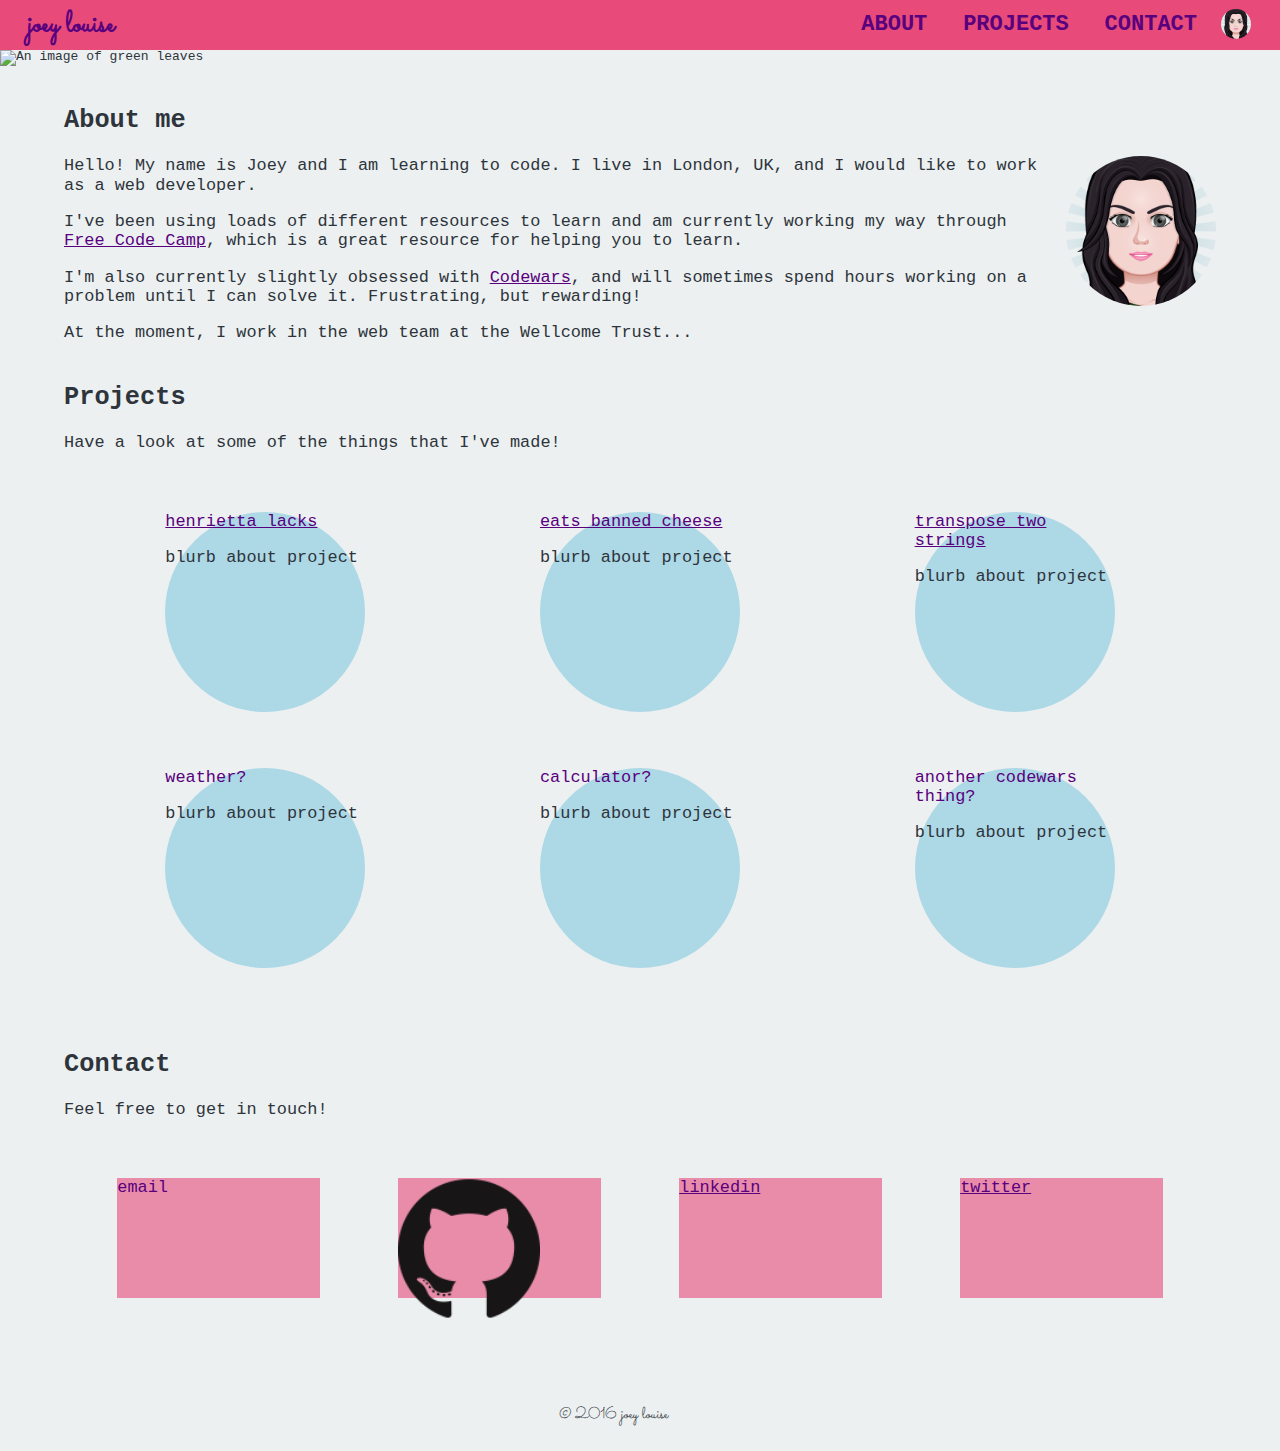
==== index.html @ 07cb8202 "Remove site header avatar from nav ul" ====
<!DOCTYPE html>
<html>
  <head>
    <meta name="viewport" content="width=device-width, initial-scale=1">
    <title>joey louise | Official site</title>

    <!--Links for external CSS-->
    <link rel="stylesheet" type="text/css" href="assets/node_modules/normalize.css/normalize.css">
    <link rel="stylesheet" type="text/css" href="assets/style.css">

    <!--Link for Google font-->
    <link href="https://fonts.googleapis.com/css?family=Sacramento" rel="stylesheet"> 

    <!--Links for favicon-->
    <link rel="apple-touch-icon" sizes="57x57" href="favicon/apple-icon-57x57.png">
    <link rel="apple-touch-icon" sizes="60x60" href="favicon/apple-icon-60x60.png">
    <link rel="apple-touch-icon" sizes="72x72" href="favicon/apple-icon-72x72.png">
    <link rel="apple-touch-icon" sizes="76x76" href="favicon/apple-icon-76x76.png">
    <link rel="apple-touch-icon" sizes="114x114" href="favicon/apple-icon-114x114.png">
    <link rel="apple-touch-icon" sizes="120x120" href="favicon/apple-icon-120x120.png">
    <link rel="apple-touch-icon" sizes="144x144" href="favicon/apple-icon-144x144.png">
    <link rel="apple-touch-icon" sizes="152x152" href="favicon/apple-icon-152x152.png">
    <link rel="apple-touch-icon" sizes="180x180" href="favicon/apple-icon-180x180.png">
    <link rel="icon" type="image/png" sizes="192x192"  href="favicon/android-icon-192x192.png">
    <link rel="icon" type="image/png" sizes="32x32" href="favicon/favicon-32x32.png">
    <link rel="icon" type="image/png" sizes="96x96" href="favicon/favicon-96x96.png">
    <link rel="icon" type="image/png" sizes="16x16" href="favicon/favicon-16x16.png">
    <link rel="manifest" href="favicon/manifest.json">
    <meta name="msapplication-TileColor" content="#ffffff">
    <meta name="msapplication-TileImage" content="favicon/ms-icon-144x144.png">
    <meta name="theme-color" content="#ffffff">

  </head>
  <body>
    <header>
      <a class='site-header__logo' href='https://joeylouise.github.io/jls-portfolio/'>joey louise</a>
    	<nav>
    		<ul id='site-nav__list'>
    			<li class='site-nav__list-element list-responsive'><a href='#about-position'>About</a></li>
    			<li class='site-nav__list-element list-responsive'><a href='#projects-position'>Projects</a></li>
    			<li class='site-nav__list-element list-responsive'><a href=#contact-position>Contact</a></li>
    		</ul>
    	</nav>
      <img class='avatar avatar_logo' src='images/joey.png'>
    </header>

    <div class="spacer"></div>

    <div id='outer-wrap'>

    <img src='images/leaves_crop.jpeg' alt='An image of green leaves' id='leaves'><!--Credit: Annie Spratt; Source: Unsplash-->

      <div id='inner-wrap'>
        <span id='about-position'></span>
        <div id='about' class='main'>
          <h2>About me</h2>
          <img class='avatar avatar_main' src='images/joey.png'>
          <p id='about-me'>Hello! My name is Joey and I am learning to code. I live in London, UK, and I would like to work as a web developer.</p><p>I've been using loads of different resources to learn and am currently working my way through <a href='https://www.freecodecamp.com/joeylouise' target='_blank' rel='noopener noreferrer'>Free Code Camp</a>, which is a great resource for helping you to learn.</p>
          <p>I'm also currently slightly obsessed with <a href='https://www.codewars.com/users/joeylouise' target='_blank' rel='noopener noreferrer'>Codewars</a>, and will sometimes spend hours working on a problem until I can solve it. Frustrating, but rewarding!</p>
          <p>At the moment, I work in the web team at the Wellcome Trust...</p>

        </div><!--Closes #about-->

        <span id='projects-position'></span>
        <div id='projects' class='main'>
          <h2>Projects</h2>
          <p>Have a look at some of the things that I've made!</p>

          <div class='site-project__list'>
            <div class='site-project__list-element'><a href='http://codepen.io/joeylouise/full/JKNEPz' target='_blank' rel='noopener noreferrer'>henrietta lacks</a><p>blurb about project</p></div>
            <div class='site-project__list-element'><a href='http://eatsbannedcheese.com/' target='_blank' rel='noopener noreferrer'>eats banned cheese</a><p>blurb about project</p></div>
            <div class='site-project__list-element'><a href='https://joeylouise.github.io/transpose-two-strings/' target='_blank' rel='noopener noreferrer'>transpose two strings</a><p>blurb about project</p></div>
            <div class='site-project__list-element'><a>weather?</a><p>blurb about project</p></div>
            <div class='site-project__list-element'><a>calculator?</a><p>blurb about project</p></div>
            <div class='site-project__list-element'><a>another codewars thing?</a><p>blurb about project</p></div>
          </div>
        </div><!--Closes #projects-->

        <span id='contact-position'></span>
        <div id='contact' class='main'>
          <h2>Contact</h2>
          <p>Feel free to get in touch!</p>

          <ul class='site-contact__list'>
            <li class='site-contact__list-element'><a mailto='joannascott29@hotmail.co.uk'>email</a></li>
            <li class='site-contact__list-element'><a href='https://github.com/joeylouise'><img class='contact_logo' src='social_media_icons/GitHub-Mark/GitHub-Mark-120px-plus.png' alt='GitHub logo'></a></li>
            <li class='site-contact__list-element'><a href='https://www.linkedin.com/in/joanna-scott-aa110b81' target='_blank' rel='noopener noreferrer'>linkedin</a></li>
            <li class='site-contact__list-element'><a href='https://twitter.com/joeylouise29' target='_blank' rel='noopener noreferrer'>twitter</a></li>
          </ul>

        </div><!--Closes #contact-->

      </div><!--Closes #inner-wrap-->
    <footer>
      <p id='date-time'></p>
      <p id='copyright'>&copy; 2016 joey louise</p>
    </footer>
    </div><!--Closes #outer-wrap--> 

    <script src="assets/script.js"></script>
  </body>
</html>
---- assets/style.css ----
a {
	color: #58007e;/*chosen for accessibility using http://colorsafe.co */
}

a:hover {
	font-weight: bold;
}

body {
	background-color: #ECF0F1;
	color: #2e343b; /*chosen for accessibility using http://colorsafe.co */
	font-family: monospace;
}

#leaves {
	height: auto;
	position: relative;
	width: 100%;
	z-index: 1;
}

#leaves.fixed-position {
	position: fixed;
	top: -60px;
}

header {
	background-color: #E84A7A;
	height: 50px;
	position: fixed;
	top: 0;
	width: 100%;
	z-index: 10;
}

footer {
	padding: 10px 0;
	text-align: center;
	width: 100%;
}

.avatar {
	border-radius: 50%;
	clear: both;
	float: right;
	height: auto;
	margin-left: 10px;
}

.avatar_logo {
	position: relative;
	margin-right: 29px;
	top: -41px;
	width: 30px;
}

.avatar_main {
	width: 150px;
}

.main {
	margin: 40px 0;
}

li.list-responsive {
  	display: none;
  }

@media (min-width: 630px) {
  li.list-responsive {
  	display: inline;
  }
}

#site-nav__list {
	list-style-type: none;
	height: 22px;
	float: right;
	font-weight: bold;
	overflow: hidden;
	margin: 0 55px 0 0;
	padding: 14px;
	text-align: right;
	text-transform: uppercase;
}

.site-nav__list-element {
	display: inline;
	font-size: 22px;
	line-height: 22px;
}

.site-nav__list-element a {
	text-decoration: none;
	padding: 14px;
}

.site-nav__list-element a:hover {
	background-color: #ECF0F1;
	text-decoration: underline;
}

.site-header__logo {
	/*box-sizing: border-box;*/
	float: left;
	font-family: 'Sacramento', monospace;
	font-size: 30px;
	font-weight: bold;
	line-height: 22px;
	list-style-type: none;
	margin-left: 14px;
	padding: 14px;
	text-decoration: none;
	text-transform: lowercase;
}

.site-project__list, .site-contact__list {
	list-style-type: none;
	margin: 0;
	overflow: hidden;
	padding: 0;
	padding: 14px;
}

.site-project__list-element {
	background-color: lightblue;
	border-radius: 50%;
	float: left;
	height: 200px;
    margin: 2.5% calc((100% - 200px) / 2);
    width: 200px;
}

@media (min-width: 530px) {
  .site-project__list-element {
    margin: 2.5% calc((100% - 400px) / 4);
  }
}

@media (min-width: 830px) {
  .site-project__list-element {
    margin: 2.5% calc((100% - 600px) / 6);
  }
}

@media (min-width: 1460px) {
  .site-project__list-element {
	height: 175px;
    margin: 2.5% calc((100% - 1050px) / 12);
    width: 175px;
  }
}

.site-contact__list-element {
	background-color: rgba(232,74,122,0.6);
	float: left;
	height: 120px;
    width: 18%;
    margin: 2.5% 3.5%;
}

.contact_logo {
	width: 70%;
}

.spacer {
	width: 100%;
	height: 50px;
}

#about-position, #projects-position, #contact-position {
	display: block;
	height: 0;
	position: relative;
	top: -80px;
}

#copyright {
	display: inline-block;
	font-family: 'Sacramento', monospace;
}

#date-time {
	float: right;
	margin-right: 54px;
}

#outer-wrap {
	max-width: 100%;
	margin: 0 auto;
}

#inner-wrap {
	font-size: 1.3em;
	max-width: 90%;
	margin: 0 auto;
}
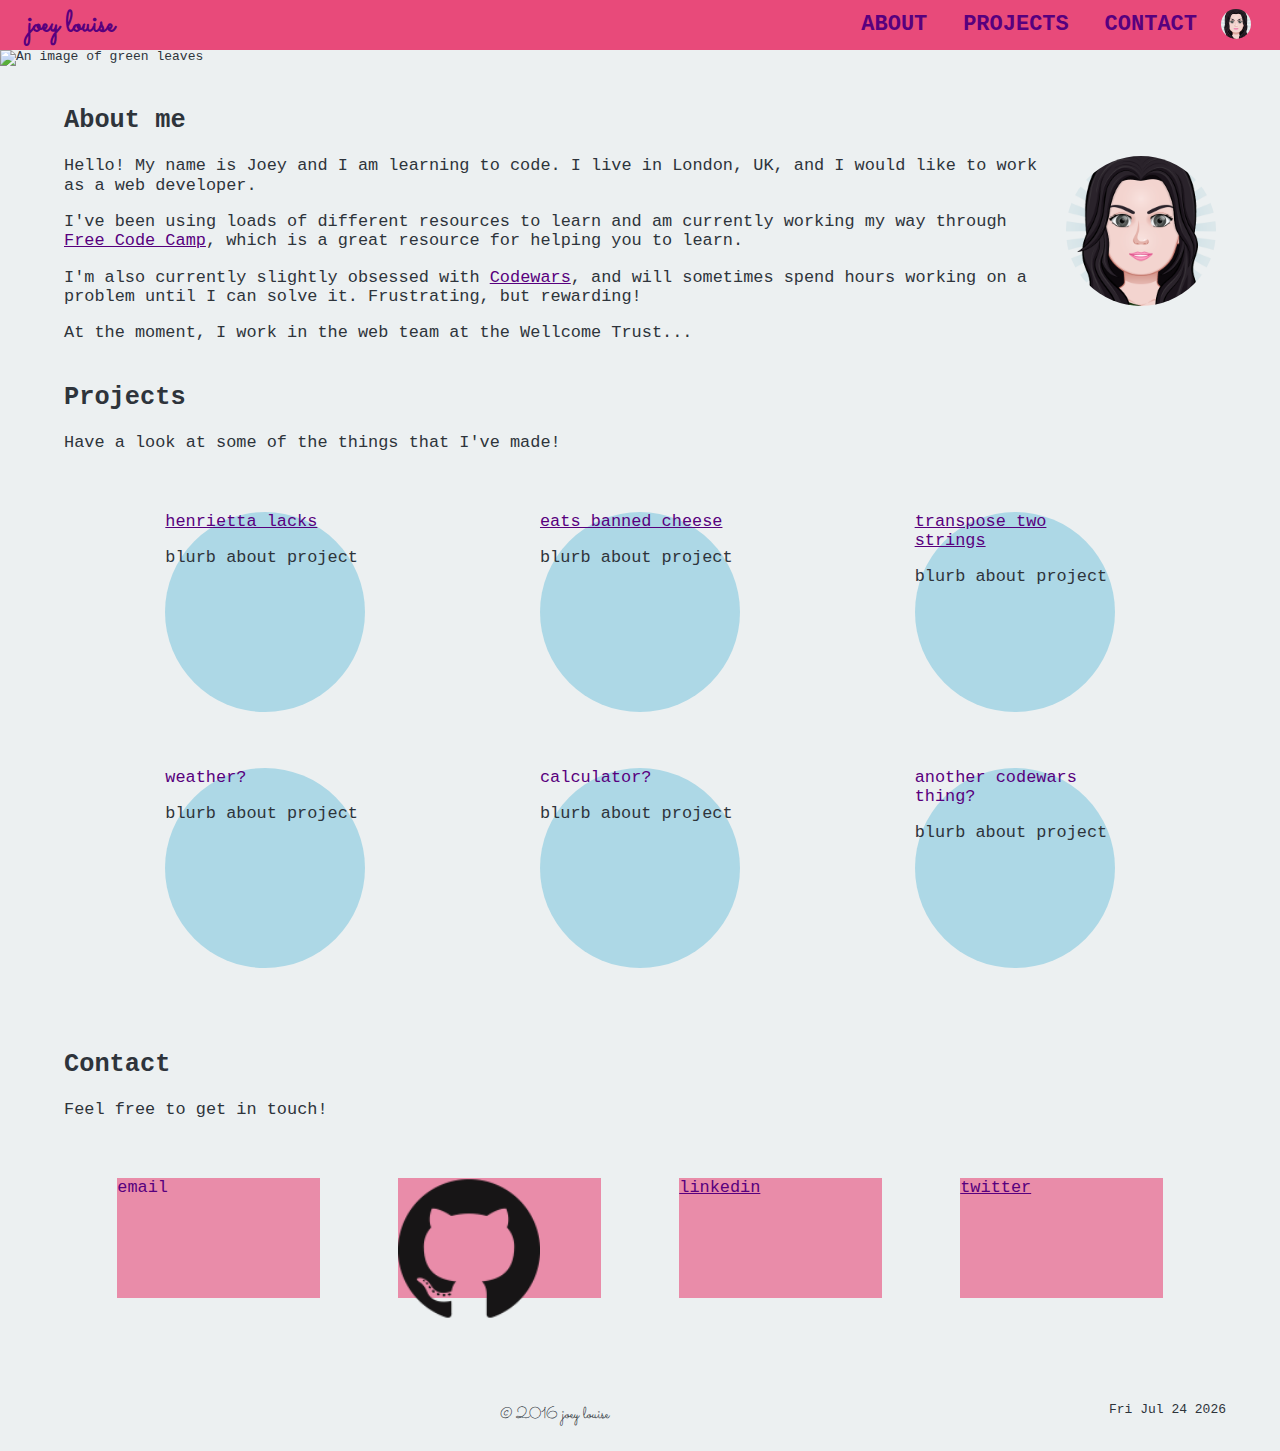
==== commit 12809e60: "Add js to show nav when hamburger clicked" ====
--- a/index.html
+++ b/index.html
@@ -36,12 +36,17 @@
       <a class='site-header__logo' href='https://joeylouise.github.io/jls-portfolio/'>joey louise</a>
     	<nav>
     		<ul id='site-nav__list'>
-    			<li class='site-nav__list-element list-responsive'><a href='#about-position'>About</a></li>
-    			<li class='site-nav__list-element list-responsive'><a href='#projects-position'>Projects</a></li>
-    			<li class='site-nav__list-element list-responsive'><a href=#contact-position>Contact</a></li>
+    			<li class='site-nav__list-element'><a href='#about-position'>About</a></li>
+    			<li class='site-nav__list-element'><a href='#projects-position'>Projects</a></li>
+    			<li class='site-nav__list-element'><a href=#contact-position>Contact</a></li>
     		</ul>
     	</nav>
       <img class='avatar avatar_logo' src='images/joey.png'>
+      <div id="site-nav__hamburger" onclick="showNav('site-nav__list')">
+            <div class="site-nav__hamburger__part"></div>
+            <div class="site-nav__hamburger__part"></div>
+            <div class="site-nav__hamburger__part"></div>
+      </div>
     </header>
 
     <div class="spacer"></div>
--- a/assets/style.css
+++ b/assets/style.css
@@ -48,12 +48,39 @@
 }
 
 .avatar_logo {
+	display: none;
 	position: relative;
 	margin-right: 29px;
 	top: -41px;
 	width: 30px;
 }
 
+@media (min-width: 630px) {
+	.avatar_logo {
+		display: block;
+	}
+}
+
+#site-nav__hamburger {
+	float: right;
+	height: 50px;
+	padding-top: 15px;
+	width: 56px;
+}
+
+@media (min-width: 630px) {
+	#site-nav__hamburger {
+		display: none;
+	}
+}
+
+.site-nav__hamburger__part {
+	background-color: #58007e;
+	height: 4px;
+	margin: 0 14px 4px 14px;
+	width: 28px;
+}
+
 .avatar_main {
 	width: 150px;
 }
@@ -62,37 +89,32 @@
 	margin: 40px 0;
 }
 
-li.list-responsive {
-  	display: none;
-  }
-
-@media (min-width: 630px) {
-  li.list-responsive {
-  	display: inline;
-  }
-}
-
 #site-nav__list {
+	display: none;
+	background-color: #E84A7A;
+	font-weight: bold;
+	height: 150px;
+	overflow: hidden;
 	list-style-type: none;
-	height: 22px;
-	float: right;
-	font-weight: bold;
-	overflow: hidden;
-	margin: 0 55px 0 0;
-	padding: 14px;
-	text-align: right;
+	margin: 0;
+    padding: 0;
+	position: absolute;
+	right: 0;
 	text-transform: uppercase;
+    top: 50px;
+    width: 160px;
 }
 
 .site-nav__list-element {
-	display: inline;
 	font-size: 22px;
 	line-height: 22px;
 }
 
 .site-nav__list-element a {
+	display: block;
+	border: dotted 1px;
 	text-decoration: none;
-	padding: 14px;
+	padding: 13px 14px;
 }
 
 .site-nav__list-element a:hover {
@@ -100,8 +122,29 @@
 	text-decoration: underline;
 }
 
+@media (min-width: 630px) {
+  .site-nav__list-element {
+  	display: inline;
+  }
+
+  .site-nav__list-element a {
+  	border: 0;
+	display: inline;
+	padding: 14px;
+}
+
+  #site-nav__list {
+  	display: block;
+	height: 22px;
+	float: right;
+	margin: 0 55px 0 0;
+	padding: 14px;
+	top: 0;
+	width: 363.688px;
+  }
+}
+
 .site-header__logo {
-	/*box-sizing: border-box;*/
 	float: left;
 	font-family: 'Sacramento', monospace;
 	font-size: 30px;
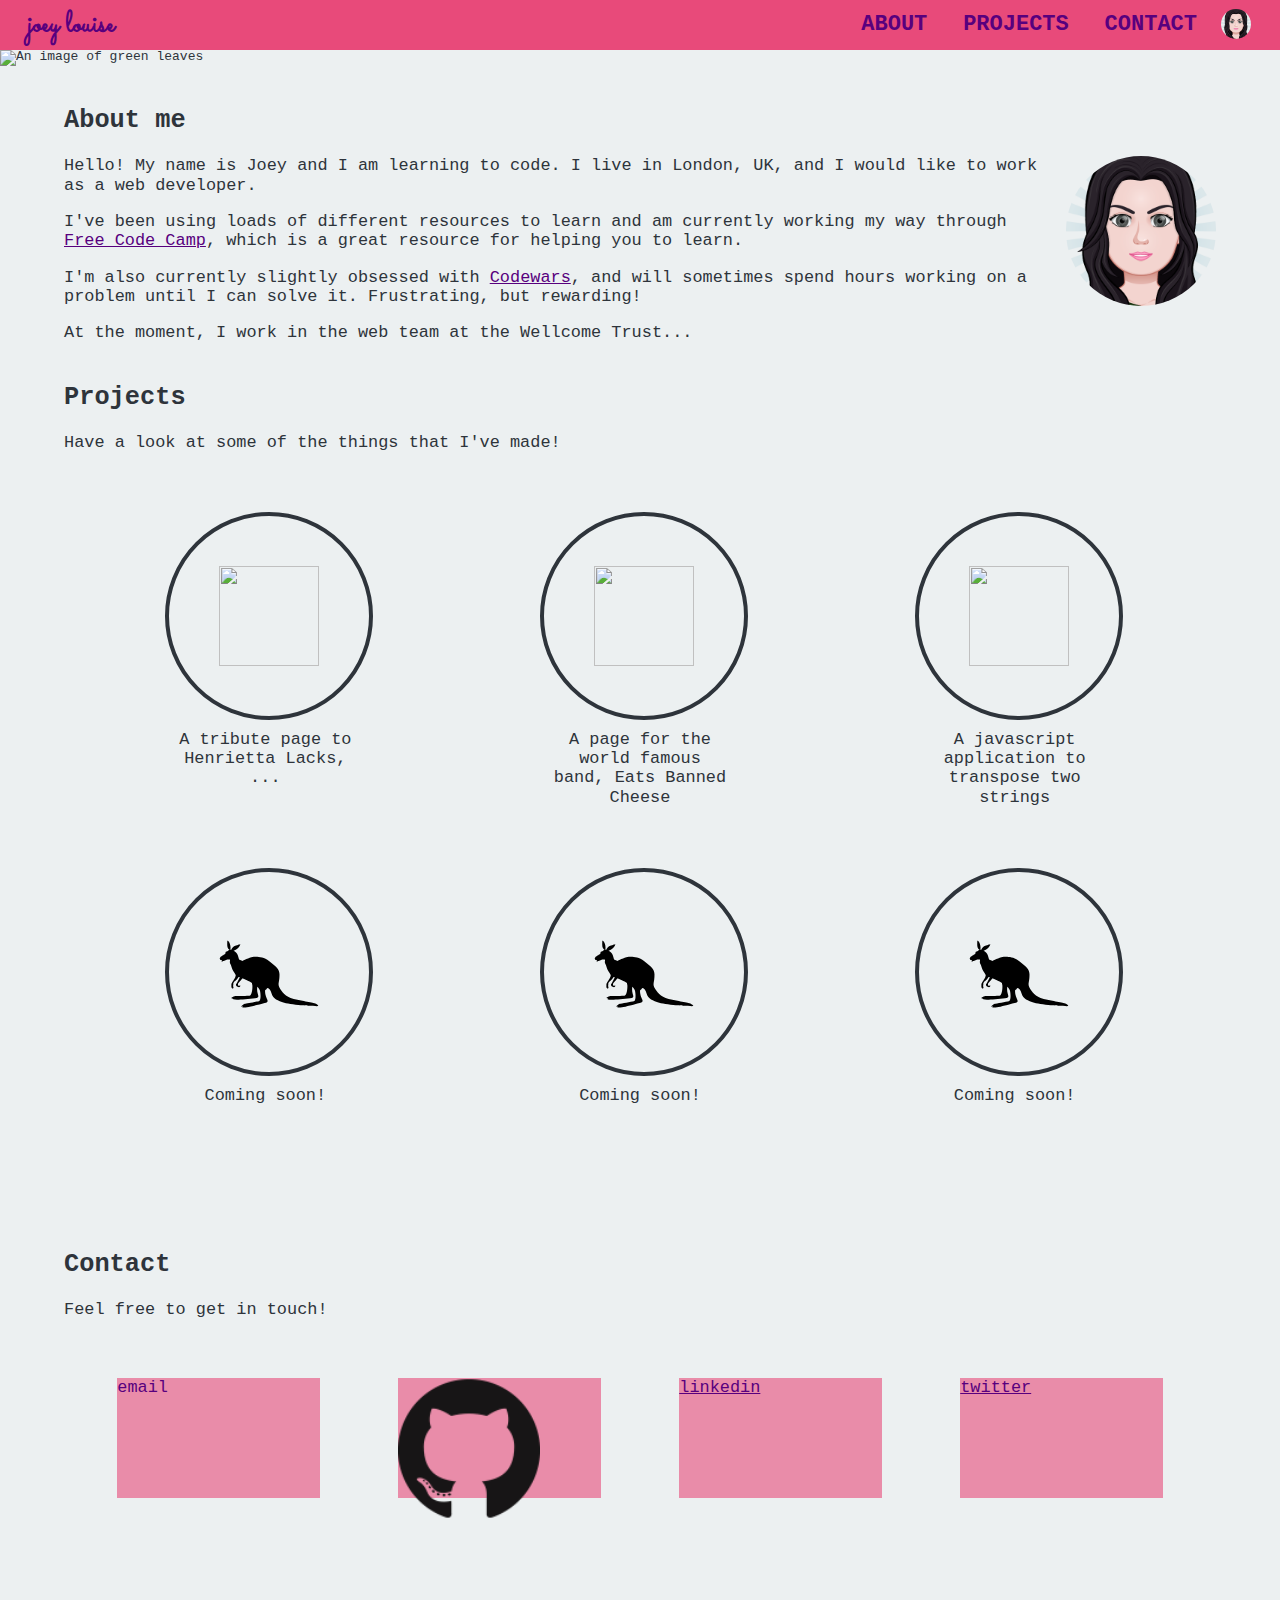
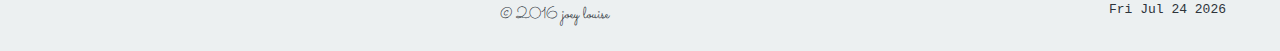
==== commit 154589f3: "Add kangaroos as placeholder images" ====
--- a/index.html
+++ b/index.html
@@ -31,7 +31,7 @@
     <meta name="theme-color" content="#ffffff">
 
   </head>
-  <body>
+  <body onresize="restoreDisplay()">
     <header>
       <a class='site-header__logo' href='https://joeylouise.github.io/jls-portfolio/'>joey louise</a>
     	<nav>
@@ -46,6 +46,10 @@
             <div class="site-nav__hamburger__part"></div>
             <div class="site-nav__hamburger__part"></div>
             <div class="site-nav__hamburger__part"></div>
+      </div>
+      <div id="site-nav__cross" onclick="hideNav('site-nav__list')">
+            <div class="site-nav__cross__part"></div>
+            <div class="site-nav__cross__part"></div>
       </div>
     </header>
 
@@ -71,14 +75,14 @@
           <h2>Projects</h2>
           <p>Have a look at some of the things that I've made!</p>
 
-          <div class='site-project__list'>
-            <div class='site-project__list-element'><a href='http://codepen.io/joeylouise/full/JKNEPz' target='_blank' rel='noopener noreferrer'>henrietta lacks</a><p>blurb about project</p></div>
-            <div class='site-project__list-element'><a href='http://eatsbannedcheese.com/' target='_blank' rel='noopener noreferrer'>eats banned cheese</a><p>blurb about project</p></div>
-            <div class='site-project__list-element'><a href='https://joeylouise.github.io/transpose-two-strings/' target='_blank' rel='noopener noreferrer'>transpose two strings</a><p>blurb about project</p></div>
-            <div class='site-project__list-element'><a>weather?</a><p>blurb about project</p></div>
-            <div class='site-project__list-element'><a>calculator?</a><p>blurb about project</p></div>
-            <div class='site-project__list-element'><a>another codewars thing?</a><p>blurb about project</p></div>
-          </div>
+          <ul class='site-project__list'>
+            <li class='site-project__list-element'><a href='http://codepen.io/joeylouise/full/JKNEPz' target='_blank' rel='noopener noreferrer'><img src=''></a><p>A tribute page to Henrietta Lacks, ...</p></li>
+            <li class='site-project__list-element'><a href='http://eatsbannedcheese.com/' target='_blank' rel='noopener noreferrer'><img src='images/cheese.svg'></a><p>A page for the world famous band, Eats Banned Cheese</p></li>
+            <li class='site-project__list-element'><a href='https://joeylouise.github.io/transpose-two-strings/' target='_blank' rel='noopener noreferrer'><img src=''></a><p>A javascript application to transpose two strings</p></li>
+            <li class='site-project__list-element'><a href=""><img src='images/placeholder.svg'></a><p>Coming soon!</p></li>
+            <li class='site-project__list-element'><a href=""><img src='images/placeholder.svg'></a><p>Coming soon!</p></li>
+            <li class='site-project__list-element'><a href=""><img src='images/placeholder.svg'></a><p>Coming soon!</p></li>
+          </ul><!--Closes #site-project__list-->
         </div><!--Closes #projects-->
 
         <span id='contact-position'></span>
@@ -104,4 +108,11 @@
 
     <script src="assets/script.js"></script>
   </body>
-</html>+</html>
+
+<!--Credits
+
+Cheese by Arthur Shlain from the Noun Project
+Kangaroo by Simon Child from the Noun Project
+
+-->--- a/assets/style.css
+++ b/assets/style.css
@@ -61,24 +61,38 @@
 	}
 }
 
-#site-nav__hamburger {
+#site-nav__hamburger, #site-nav__cross {
+	box-sizing: border-box;
 	float: right;
 	height: 50px;
 	padding-top: 15px;
 	width: 56px;
 }
 
+#site-nav__cross {
+	display: none;
+	padding-top: 17px;
+}
+
 @media (min-width: 630px) {
-	#site-nav__hamburger {
+	#site-nav__hamburger, #site-nav__cross {
 		display: none;
 	}
 }
 
-.site-nav__hamburger__part {
+.site-nav__hamburger__part, .site-nav__cross__part {
 	background-color: #58007e;
 	height: 4px;
 	margin: 0 14px 4px 14px;
 	width: 28px;
+}
+
+.site-nav__cross__part:nth-of-type(1) {
+	transform: translateY(150%) rotate(45deg);
+}
+
+.site-nav__cross__part:nth-of-type(2) {
+	transform: translateY(-50%) rotate(-45deg);
 }
 
 .avatar_main {
@@ -166,11 +180,35 @@
 }
 
 .site-project__list-element {
-	background-color: lightblue;
+	float: left;
+	height: 300px;
+    margin: 2.5% calc((100% - 200px) / 2);
+    width: 200px;
+}
+
+.site-project__list-element a {
+	border: 4px solid #2e343b;
 	border-radius: 50%;
-	float: left;
+	display: block;
 	height: 200px;
-    margin: 2.5% calc((100% - 200px) / 2);
+	position: relative;
+    width: 200px;
+}
+
+.site-project__list-element img {
+	height: 100px;
+	position: absolute;
+	right: 25%;
+	top: 25%;
+	width: 100px;
+}
+
+.site-project__list-element p {
+	box-sizing: border-box;
+	height: 100px;
+	margin: 0;
+	padding: 10px;
+	text-align: center;
     width: 200px;
 }
 
@@ -188,10 +226,22 @@
 
 @media (min-width: 1460px) {
   .site-project__list-element {
-	height: 175px;
-    margin: 2.5% calc((100% - 1050px) / 12);
-    width: 175px;
-  }
+  	height: 252px;
+    margin: 2.5% calc((100% - 1008px) / 12);
+    width: 168px;
+  }
+ 
+  .site-project__list-element a {
+	height: 168px;
+    width: 168px;
+  }
+
+  .site-project__list-element p {
+	background-color: lightblue;
+	height: 84px;
+    width: 168px;
+  }
+
 }
 
 .site-contact__list-element {
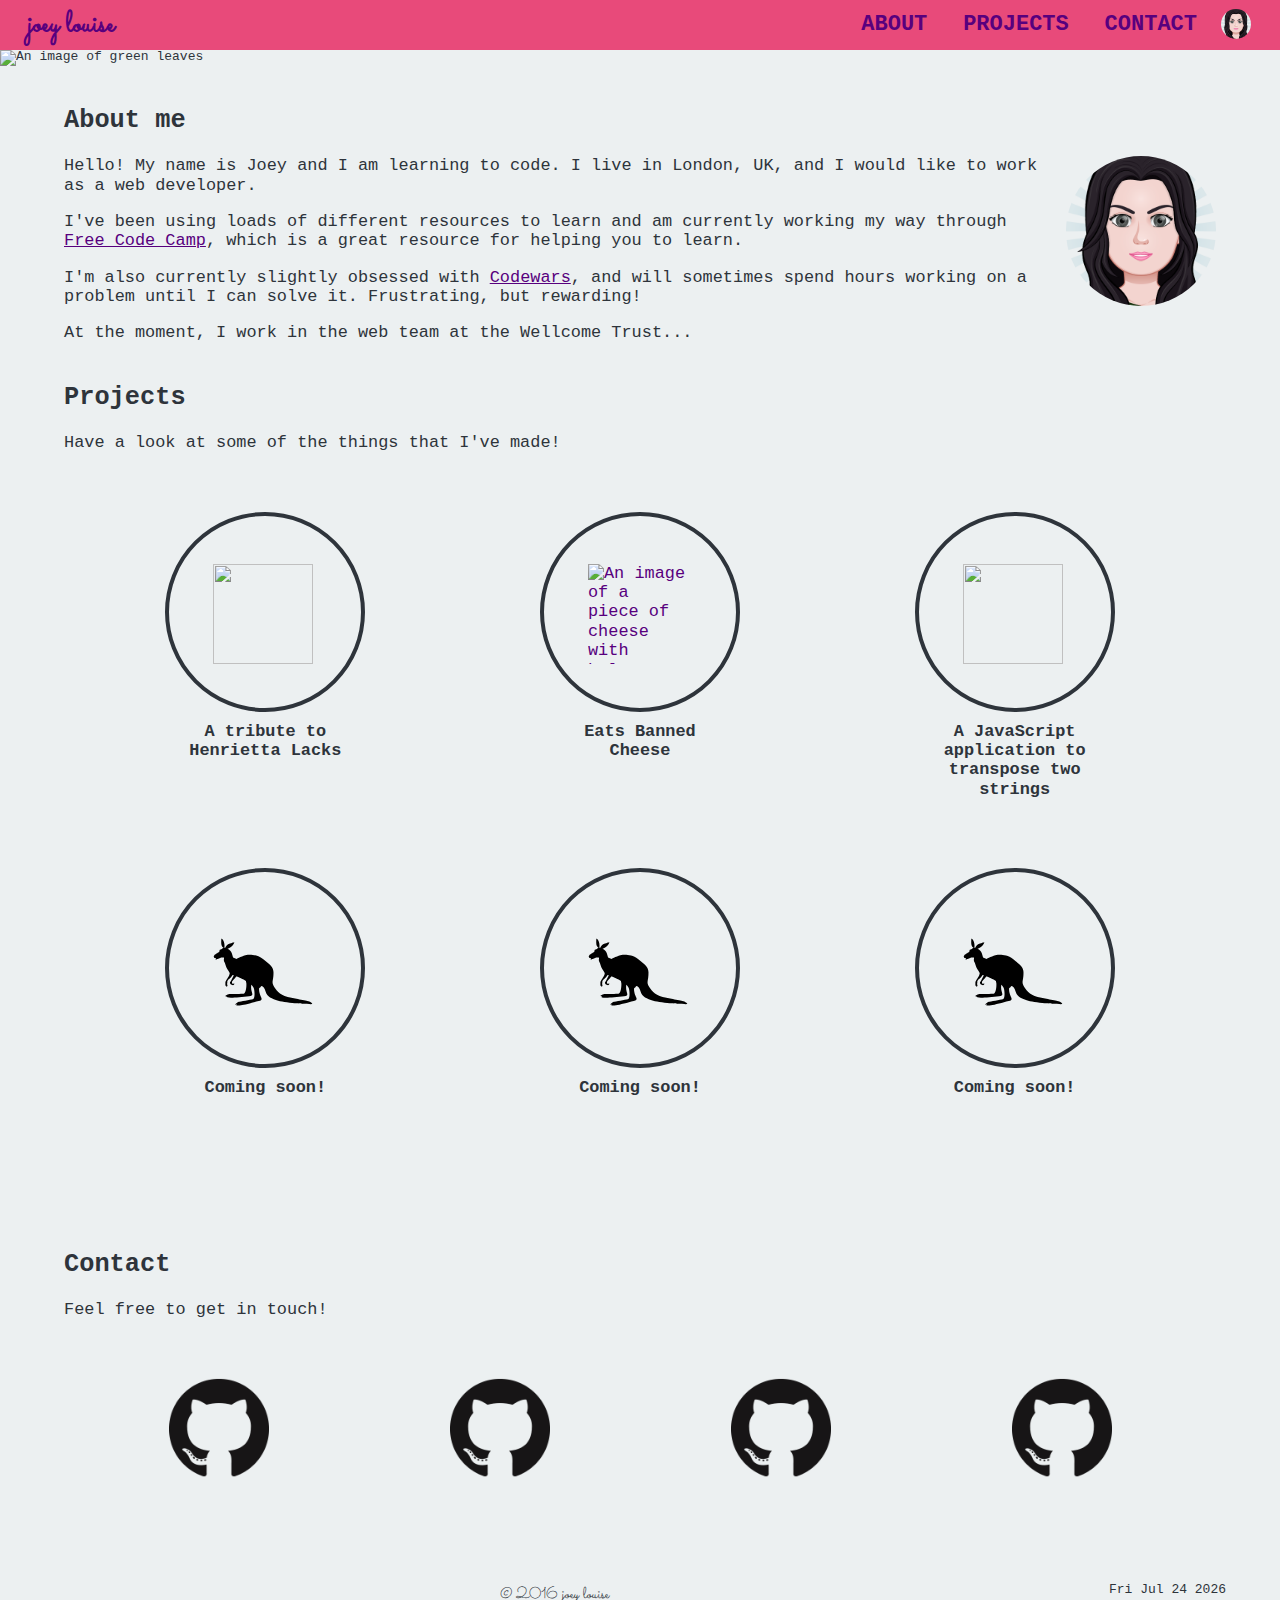
==== commit ec4fc7c6: "Add placeholder contact logos" ====
--- a/index.html
+++ b/index.html
@@ -76,9 +76,9 @@
           <p>Have a look at some of the things that I've made!</p>
 
           <ul class='site-project__list'>
-            <li class='site-project__list-element'><a href='http://codepen.io/joeylouise/full/JKNEPz' target='_blank' rel='noopener noreferrer'><img src=''></a><p>A tribute page to Henrietta Lacks, ...</p></li>
-            <li class='site-project__list-element'><a href='http://eatsbannedcheese.com/' target='_blank' rel='noopener noreferrer'><img src='images/cheese.svg'></a><p>A page for the world famous band, Eats Banned Cheese</p></li>
-            <li class='site-project__list-element'><a href='https://joeylouise.github.io/transpose-two-strings/' target='_blank' rel='noopener noreferrer'><img src=''></a><p>A javascript application to transpose two strings</p></li>
+            <li class='site-project__list-element'><a href='http://codepen.io/joeylouise/full/JKNEPz' target='_blank' rel='noopener noreferrer'><img src='images/testtube.svg'></a><p>A tribute to Henrietta Lacks</p></li>
+            <li class='site-project__list-element'><a href='http://eatsbannedcheese.com/' target='_blank' rel='noopener noreferrer'><img src='images/cheese.svg' alt="An image of a piece of cheese with holes"></a><p>Eats Banned Cheese</p></li>
+            <li class='site-project__list-element'><a href='https://joeylouise.github.io/transpose-two-strings/' target='_blank' rel='noopener noreferrer'><img src='images/javascript.svg'></a><p>A JavaScript application to transpose two strings</p></li>
             <li class='site-project__list-element'><a href=""><img src='images/placeholder.svg'></a><p>Coming soon!</p></li>
             <li class='site-project__list-element'><a href=""><img src='images/placeholder.svg'></a><p>Coming soon!</p></li>
             <li class='site-project__list-element'><a href=""><img src='images/placeholder.svg'></a><p>Coming soon!</p></li>
@@ -91,10 +91,10 @@
           <p>Feel free to get in touch!</p>
 
           <ul class='site-contact__list'>
-            <li class='site-contact__list-element'><a mailto='joannascott29@hotmail.co.uk'>email</a></li>
-            <li class='site-contact__list-element'><a href='https://github.com/joeylouise'><img class='contact_logo' src='social_media_icons/GitHub-Mark/GitHub-Mark-120px-plus.png' alt='GitHub logo'></a></li>
-            <li class='site-contact__list-element'><a href='https://www.linkedin.com/in/joanna-scott-aa110b81' target='_blank' rel='noopener noreferrer'>linkedin</a></li>
-            <li class='site-contact__list-element'><a href='https://twitter.com/joeylouise29' target='_blank' rel='noopener noreferrer'>twitter</a></li>
+            <li class='site-contact__list-element'><a mailto='joannascott29@hotmail.co.uk'><img class='contact_logo' src='social_media_icons/GitHub-Mark/GitHub-Mark-120px-plus.png' alt='GitHub logo'></a></li>
+            <li class='site-contact__list-element'><a href='https://github.com/joeylouise' target='_blank' rel='noopener noreferrer'><img class='contact_logo' src='social_media_icons/GitHub-Mark/GitHub-Mark-120px-plus.png' alt='GitHub logo'></a></li>
+            <li class='site-contact__list-element'><a href='https://www.linkedin.com/in/joanna-scott-aa110b81' target='_blank' rel='noopener noreferrer'><img class='contact_logo' src='social_media_icons/GitHub-Mark/GitHub-Mark-120px-plus.png' alt='GitHub logo'></a></li>
+            <li class='site-contact__list-element'><a href='https://twitter.com/joeylouise29' target='_blank' rel='noopener noreferrer'><img class='contact_logo' src='social_media_icons/GitHub-Mark/GitHub-Mark-120px-plus.png' alt='GitHub logo'></a></li>
           </ul>
 
         </div><!--Closes #contact-->
@@ -113,6 +113,7 @@
 <!--Credits
 
 Cheese by Arthur Shlain from the Noun Project
+test tubes by To Uyen from the Noun Project
+function by Ian Kirkland from the Noun Project
 Kangaroo by Simon Child from the Noun Project
-
 -->--- a/assets/style.css
+++ b/assets/style.css
@@ -10,6 +10,10 @@
 	background-color: #ECF0F1;
 	color: #2e343b; /*chosen for accessibility using http://colorsafe.co */
 	font-family: monospace;
+}
+
+.bold {
+	font-weight: bold;
 }
 
 #leaves {
@@ -189,10 +193,15 @@
 .site-project__list-element a {
 	border: 4px solid #2e343b;
 	border-radius: 50%;
+	box-sizing: border-box;
 	display: block;
 	height: 200px;
 	position: relative;
     width: 200px;
+}
+
+.site-project__list-element a:hover {
+	border: 7px solid #2e343b;
 }
 
 .site-project__list-element img {
@@ -205,6 +214,7 @@
 
 .site-project__list-element p {
 	box-sizing: border-box;
+	font-weight: bold;
 	height: 100px;
 	margin: 0;
 	padding: 10px;
@@ -237,7 +247,6 @@
   }
 
   .site-project__list-element p {
-	background-color: lightblue;
 	height: 84px;
     width: 168px;
   }
@@ -245,15 +254,15 @@
 }
 
 .site-contact__list-element {
-	background-color: rgba(232,74,122,0.6);
+	/*background-color: rgba(232,74,122,0.6);*/
 	float: left;
-	height: 120px;
-    width: 18%;
-    margin: 2.5% 3.5%;
+	height: 100px;
+    width: 100px;
+    margin: 2.5% calc((100% - 400px) / 8);;
 }
 
 .contact_logo {
-	width: 70%;
+	width: 100%;
 }
 
 .spacer {
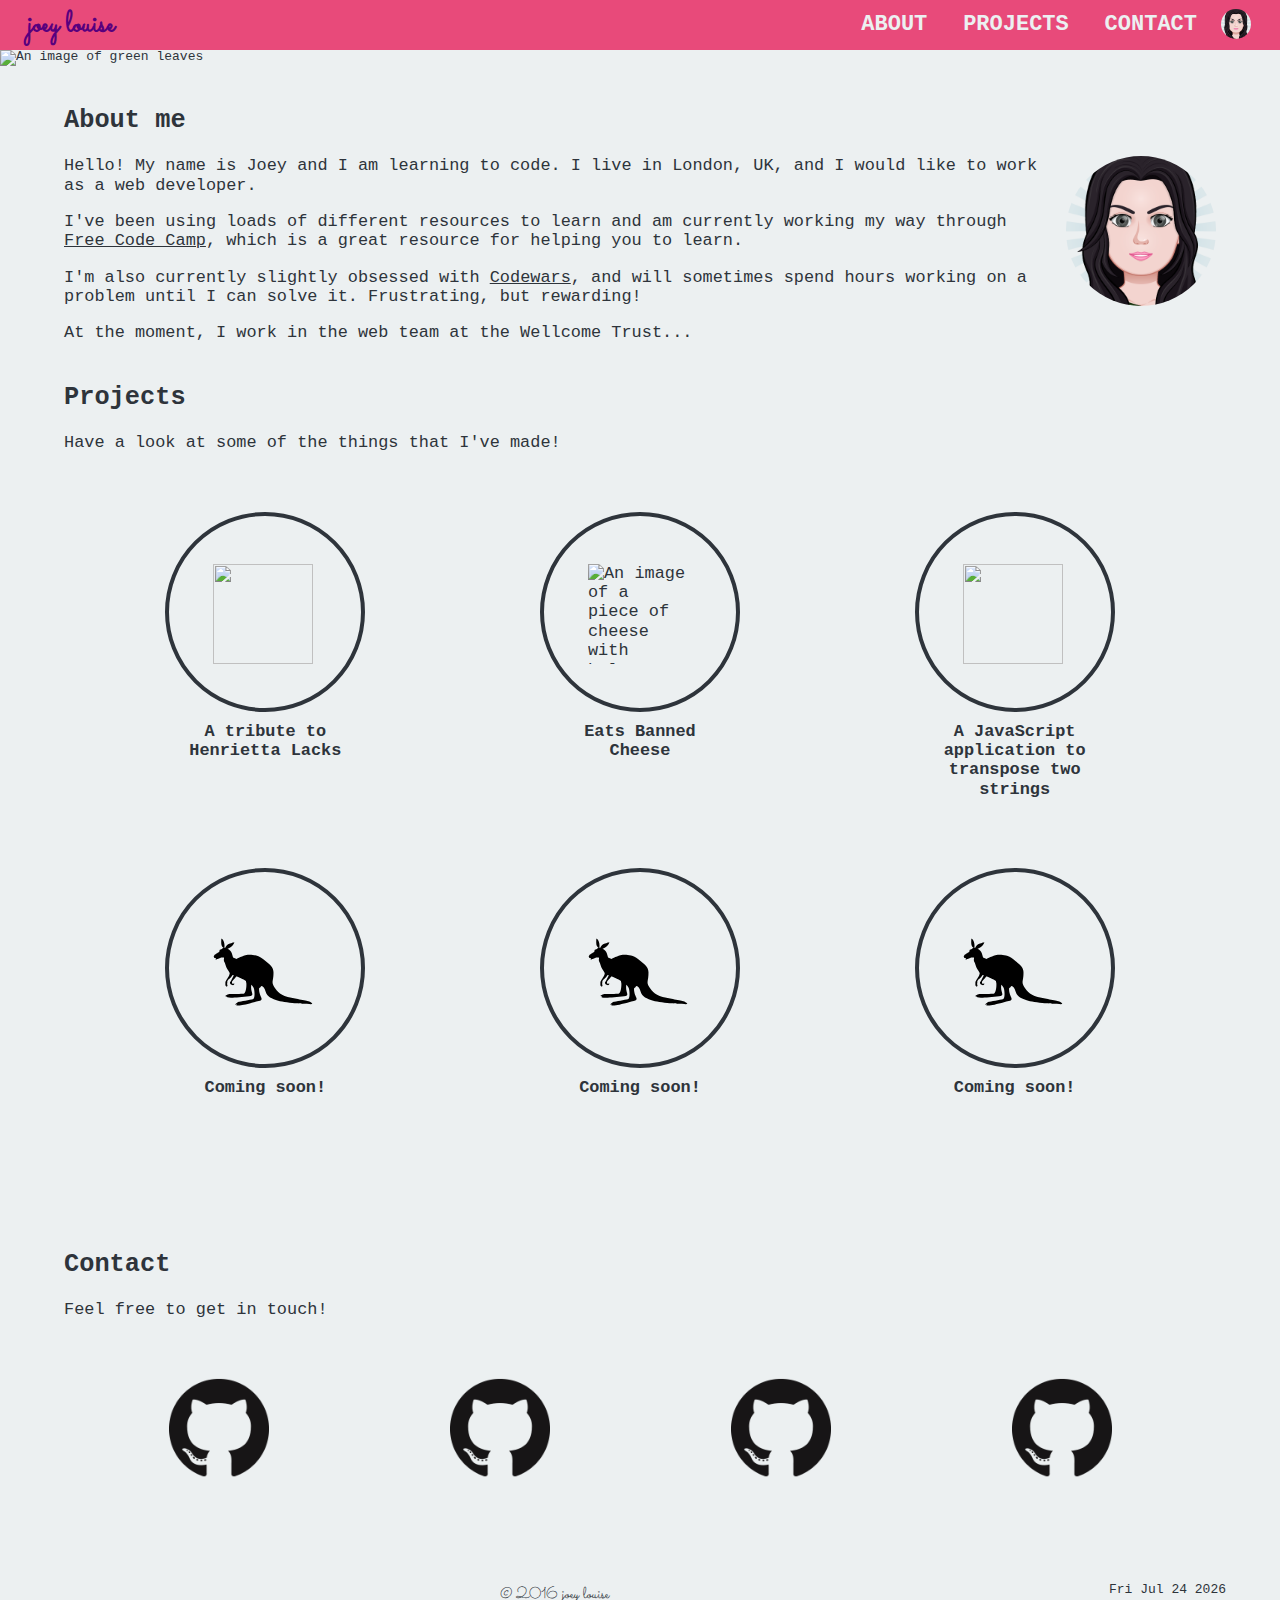
==== commit 200ae3fa: "Change colour of nav links" ====
--- a/index.html
+++ b/index.html
@@ -91,7 +91,7 @@
           <p>Feel free to get in touch!</p>
 
           <ul class='site-contact__list'>
-            <li class='site-contact__list-element'><a mailto='joannascott29@hotmail.co.uk'><img class='contact_logo' src='social_media_icons/GitHub-Mark/GitHub-Mark-120px-plus.png' alt='GitHub logo'></a></li>
+            <li class='site-contact__list-element'><a href=''><img class='contact_logo' src='social_media_icons/GitHub-Mark/GitHub-Mark-120px-plus.png' alt='GitHub logo'></a></li>
             <li class='site-contact__list-element'><a href='https://github.com/joeylouise' target='_blank' rel='noopener noreferrer'><img class='contact_logo' src='social_media_icons/GitHub-Mark/GitHub-Mark-120px-plus.png' alt='GitHub logo'></a></li>
             <li class='site-contact__list-element'><a href='https://www.linkedin.com/in/joanna-scott-aa110b81' target='_blank' rel='noopener noreferrer'><img class='contact_logo' src='social_media_icons/GitHub-Mark/GitHub-Mark-120px-plus.png' alt='GitHub logo'></a></li>
             <li class='site-contact__list-element'><a href='https://twitter.com/joeylouise29' target='_blank' rel='noopener noreferrer'><img class='contact_logo' src='social_media_icons/GitHub-Mark/GitHub-Mark-120px-plus.png' alt='GitHub logo'></a></li>
--- a/assets/style.css
+++ b/assets/style.css
@@ -1,5 +1,5 @@
 a {
-	color: #58007e;/*chosen for accessibility using http://colorsafe.co */
+	color: #2e343b;/*chosen for accessibility using http://colorsafe.co */
 }
 
 a:hover {
@@ -129,6 +129,7 @@
 }
 
 .site-nav__list-element a {
+	color: #ECF0F1;
 	display: block;
 	border: dotted 1px;
 	text-decoration: none;
@@ -137,6 +138,7 @@
 
 .site-nav__list-element a:hover {
 	background-color: #ECF0F1;
+	color: #2e343b;
 	text-decoration: underline;
 }
 
@@ -163,6 +165,7 @@
 }
 
 .site-header__logo {
+	color: #58007e;
 	float: left;
 	font-family: 'Sacramento', monospace;
 	font-size: 30px;
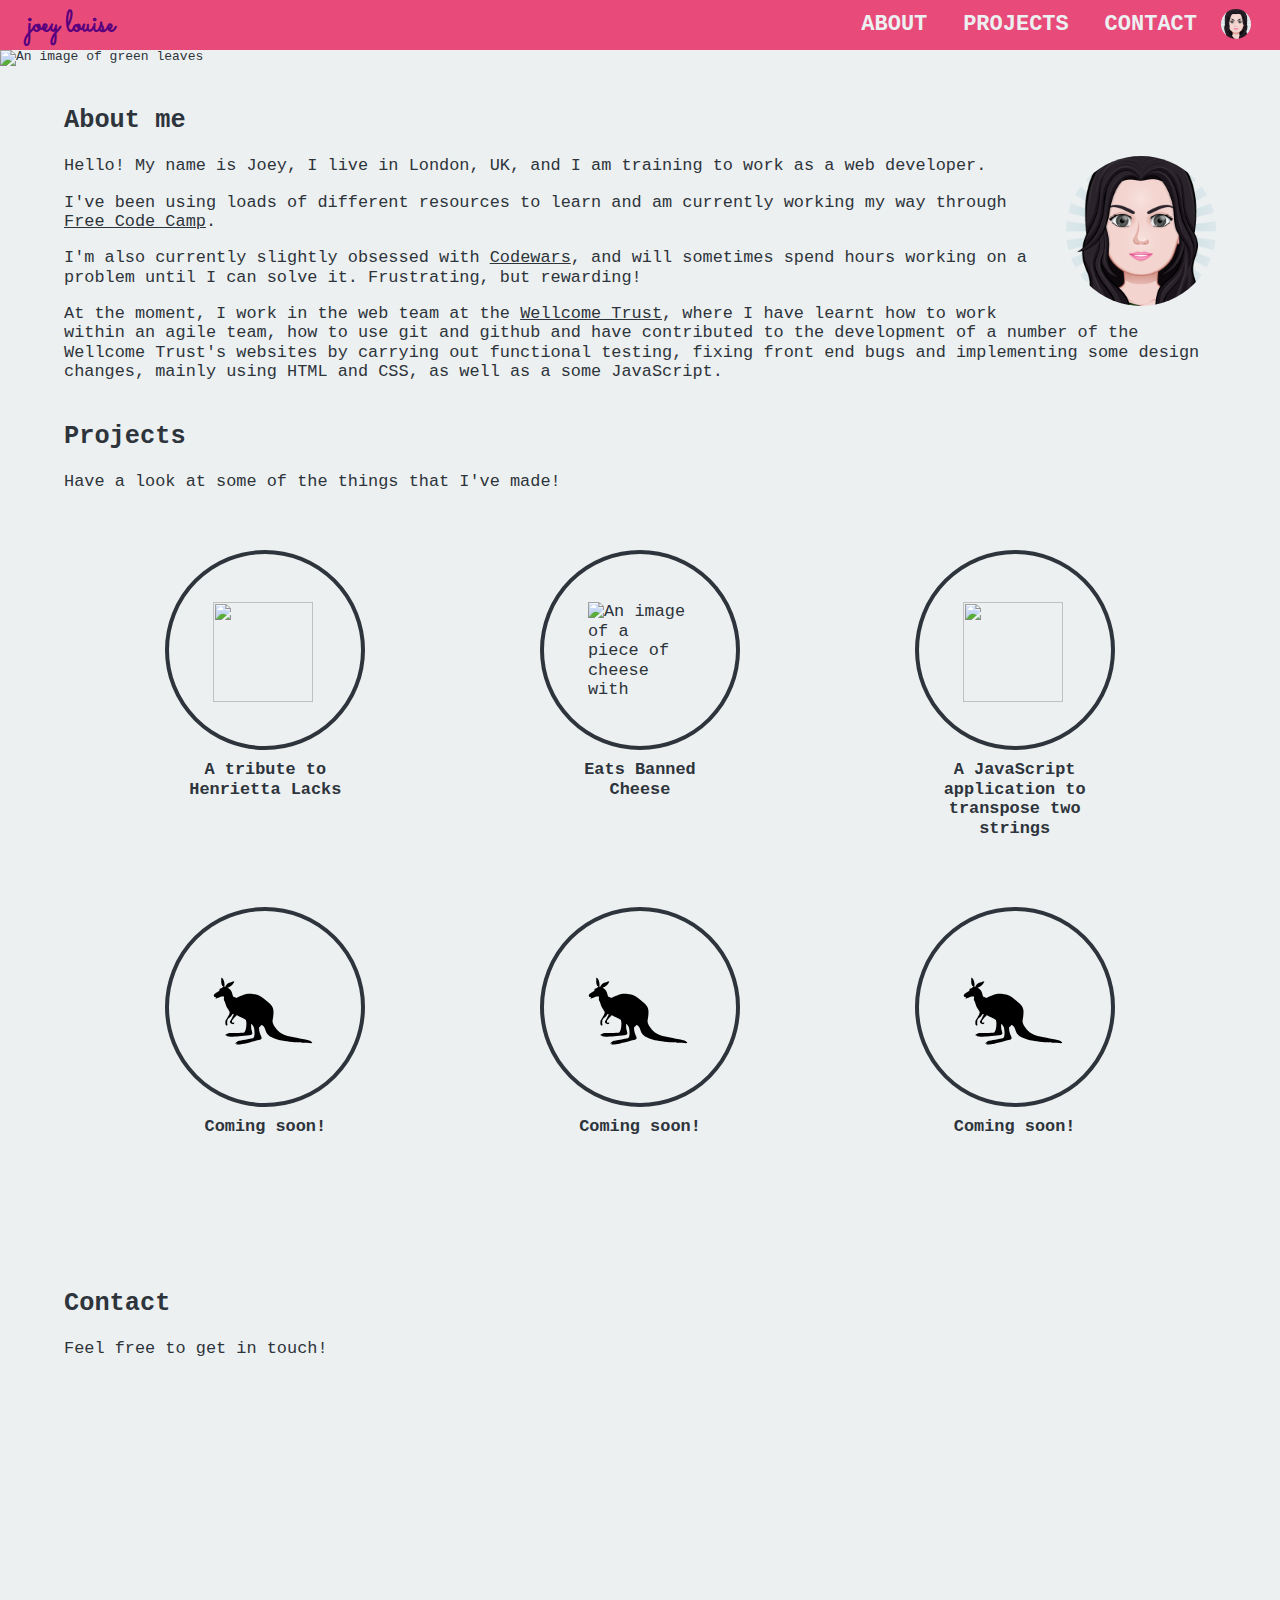
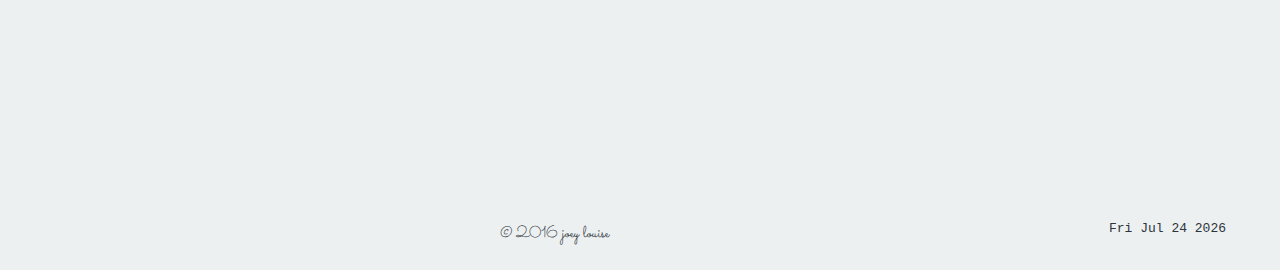
==== commit 72b5edaf: "Finish about me section" ====
--- a/index.html
+++ b/index.html
@@ -7,6 +7,7 @@
     <!--Links for external CSS-->
     <link rel="stylesheet" type="text/css" href="assets/node_modules/normalize.css/normalize.css">
     <link rel="stylesheet" type="text/css" href="assets/style.css">
+    <link rel="stylesheet" href="font-awesome-4.7.0/css/font-awesome.min.css">
 
     <!--Link for Google font-->
     <link href="https://fonts.googleapis.com/css?family=Sacramento" rel="stylesheet"> 
@@ -64,9 +65,9 @@
         <div id='about' class='main'>
           <h2>About me</h2>
           <img class='avatar avatar_main' src='images/joey.png'>
-          <p id='about-me'>Hello! My name is Joey and I am learning to code. I live in London, UK, and I would like to work as a web developer.</p><p>I've been using loads of different resources to learn and am currently working my way through <a href='https://www.freecodecamp.com/joeylouise' target='_blank' rel='noopener noreferrer'>Free Code Camp</a>, which is a great resource for helping you to learn.</p>
+          <p id='about-me'>Hello! My name is Joey, I live in London, UK, and I am training to work as a web developer.</p><p>I've been using loads of different resources to learn and am currently working my way through <a href='https://www.freecodecamp.com/joeylouise' target='_blank' rel='noopener noreferrer'>Free Code Camp</a>.</p>
           <p>I'm also currently slightly obsessed with <a href='https://www.codewars.com/users/joeylouise' target='_blank' rel='noopener noreferrer'>Codewars</a>, and will sometimes spend hours working on a problem until I can solve it. Frustrating, but rewarding!</p>
-          <p>At the moment, I work in the web team at the Wellcome Trust...</p>
+          <p>At the moment, I work in the web team at the <a href='https://www.wellcome.ac.uk' target='_blank' rel='noopener noreferrer'>Wellcome Trust</a>, where I have learnt how to work within an agile team, how to use git and github and have contributed to the development of a number of the Wellcome Trust's websites by carrying out functional testing, fixing front end bugs and implementing some design changes, mainly using HTML and CSS, as well as a some JavaScript.</p>
 
         </div><!--Closes #about-->
 
@@ -91,15 +92,16 @@
           <p>Feel free to get in touch!</p>
 
           <ul class='site-contact__list'>
-            <li class='site-contact__list-element'><a href=''><img class='contact_logo' src='social_media_icons/GitHub-Mark/GitHub-Mark-120px-plus.png' alt='GitHub logo'></a></li>
-            <li class='site-contact__list-element'><a href='https://github.com/joeylouise' target='_blank' rel='noopener noreferrer'><img class='contact_logo' src='social_media_icons/GitHub-Mark/GitHub-Mark-120px-plus.png' alt='GitHub logo'></a></li>
-            <li class='site-contact__list-element'><a href='https://www.linkedin.com/in/joanna-scott-aa110b81' target='_blank' rel='noopener noreferrer'><img class='contact_logo' src='social_media_icons/GitHub-Mark/GitHub-Mark-120px-plus.png' alt='GitHub logo'></a></li>
-            <li class='site-contact__list-element'><a href='https://twitter.com/joeylouise29' target='_blank' rel='noopener noreferrer'><img class='contact_logo' src='social_media_icons/GitHub-Mark/GitHub-Mark-120px-plus.png' alt='GitHub logo'></a></li>
+            <li class='site-contact__list-element'><a href='https://github.com/joeylouise' target='_blank' rel='noopener noreferrer'><i class="fa fa-github" aria-hidden="true"></i></a></li>
+            <li class='site-contact__list-element'><a href='https://www.linkedin.com/in/joanna-scott' target='_blank' rel='noopener noreferrer'><i class="fa fa-linkedin-square" aria-hidden="true"></i></a></li>
+            <li class='site-contact__list-element'><a href='https://twitter.com/joeylouise29' target='_blank' rel='noopener noreferrer'><i class="fa fa-twitter" aria-hidden="true"></i></a></li>
           </ul>
 
         </div><!--Closes #contact-->
 
       </div><!--Closes #inner-wrap-->
+
+      <span style='display: block; height: 200px;'></span>
     <footer>
       <p id='date-time'></p>
       <p id='copyright'>&copy; 2016 joey louise</p>
@@ -111,7 +113,6 @@
 </html>
 
 <!--Credits
-
 Cheese by Arthur Shlain from the Noun Project
 test tubes by To Uyen from the Noun Project
 function by Ian Kirkland from the Noun Project
--- a/assets/style.css
+++ b/assets/style.css
@@ -85,7 +85,7 @@
 }
 
 .site-nav__hamburger__part, .site-nav__cross__part {
-	background-color: #58007e;
+	background-color: #ECF0F1;
 	height: 4px;
 	margin: 0 14px 4px 14px;
 	width: 28px;
